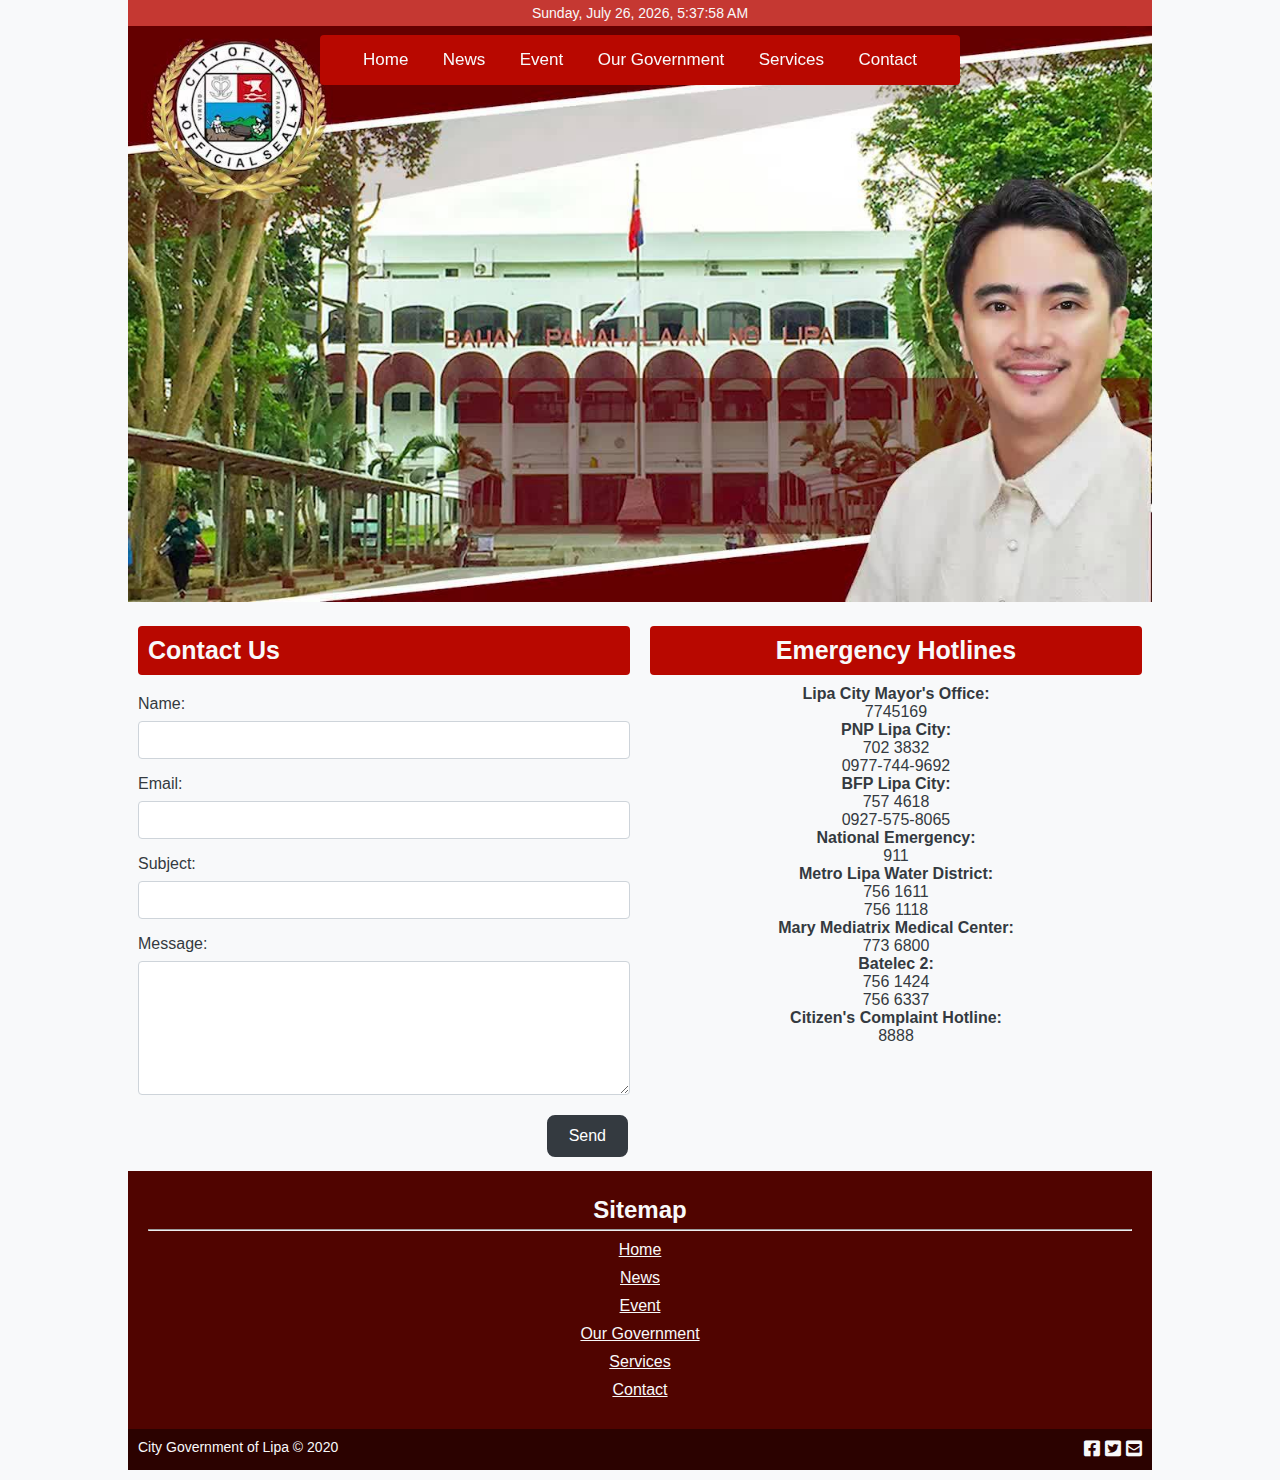
==== links/contact.html @ dfe01fde "first commit" ====
<!DOCTYPE html>
<html lang="en">
<head>
  <meta charset="UTF-8">
  <meta name="viewport" content="width=device-width, initial-scale=1.0">
  <title>Lipa City – Official Website</title>
  <link rel="stylesheet" href="../static/styles/contact.css">
  <link rel="stylesheet" href="../static/styles/fontawesome-free-5.15.1-web/css/all.min.css">
</head>
<body onload="startTime()">
  <div class="container">
    <header>
      <div id="date">
      </div>
      <div class="topnav" id="navbar">
        <a href="../index.html">Home</a>
        <a href="news.html">News</a>
        <a href="event.html">Event</a>
        <a href="government.html">Our Government</a>
        <a href="services.html">Services</a>
        <a href="#date">Contact</a>
        <a href="javascript:void(0);" class="icon" onclick="dropdown()">
          <i class="fas fa-bars"></i>
        </a>
      </div>
      <img src="../static/images/header.jpg" alt="header" width="100%">
    </header>
    <main>
    <article class="flex-container">
      <section style="flex: 50%;">
          <header>Contact Us</header>
          <form style="padding: 10px;">
            <div class="form-group">
              <label for="name">Name:</label>
              <input type="text" class="form-control" id="name">
            </div>
            <div class="form-group">
              <label for="email">Email:</label>
              <input type="email" class="form-control" id="email">
            </div>
            <div class="form-group">
              <label for="subject">Subject:</label>
              <input type="text" class="form-control" id="subject">
            </div>
            <div class="form-group">
              <label for="message">Message:</label>
              <textarea class="form-control" rows="5" id="message"></textarea>
            </div>
            <div style="text-align: right;">
              <button class="button btn-dark">Send</button>
            </div>
          </form>

      </section>
      <section style="flex: 50%;text-align: center;">
        <header>Emergency Hotlines</header>
        <div>
          <strong>Lipa City Mayor's Office:</strong><br>
          7745169
        </div>
        <div>
          <strong>PNP Lipa City:</strong><br>
          702 3832<br>
          0977-744-9692
        </div>
        <div>
          <strong>BFP Lipa City:</strong><br>
          757 4618<br>
          0927-575-8065
        </div>
        <div>
          <strong>National Emergency:</strong><br>
          911
        </div>
        <div>
          <strong>Metro Lipa Water District:</strong><br>
          756 1611<br>
          756 1118
        </div>
        <div>
          <strong>Mary Mediatrix Medical Center:</strong><br>
          773 6800
        </div>
        <div>
          <strong>Batelec 2:</strong><br>
          756 1424<br>
          756 6337
        </div>
        <div>
          <strong>Citizen's Complaint Hotline:</strong><br>
          8888
        </div>
      </section>      
    </article>
    <footer>
      <div class="flex-container">
        <section>
          <h2 style="text-align: center;margin: 5px 0;">Sitemap</h2>
          <hr>
          <div style="text-align: center;">
            <a href="../index.html">Home</a>
            <a href="news.html">News</a>
            <a href="event.html">Event</a>
            <a href="government.html">Our Government</a>
            <a href="services.html">Services</a>
            <a href="#date">Contact</a>  
          </div>
        </section>

      </div>
      <div id="copyright" style="display: flex;">
        <div style="flex:70%;">
          City Government of Lipa &copy; 2020
        </div>
        <div style="flex: 30%;text-align: right;font-size: 18px;">
          <i class="fab fa-facebook-square"></i>
          <i class="fab fa-twitter-square"></i>
          <i class="fas fa-envelope-square"></i>
        </div>
      </div>
    </footer>

  </main>
</div>
<script src="../static/scripts/main.js"></script>
<script src="../static/scripts/header-date.js"></script>
</body>
</html>
---- static/styles/contact.css ----
*{
  box-sizing: border-box;
  margin: 0;
  padding: 0;
  font-family: Arial, Helvetica, sans-serif;
  color: #343a40;
}
html {
scroll-behavior: smooth;
}
body{
background-color: #f8f9fa;
}
u{
  cursor: pointer;
}
u:hover{
  color: rgb(184, 8, 0);
}
.container{
max-width: 80%;
margin: auto;
}

#date{
background-color: rgba(184, 8, 0, 0.8);
color: #f8f9fa;
padding: 5px;
text-align: center;
font-size: 14px;
}

#navbar {
overflow: hidden;
background-color:rgba(184, 8, 0, 1);
position: fixed;
top: 35px;
width: 50%;
display: block;
transition: top 0.3s;
margin: 0 15%;
z-index: 1;
text-align: center;
border-radius: 4px;
}
#navbar a {
display: inline-block;
color: #f8f9fa;
padding: 15px;
text-decoration: none;
font-size: 17px;
}
#navbar a:hover:not(.icon) {
background-color:rgb(131, 9, 3);
color: #f8f9fa;
}

#navbar a:active {
background-color:rgb(131, 9, 3);
color: #f8f9fa;
}

#navbar .icon {
display: none;
}

#navbar .icon i{
color: #f8f9fa;
}

main{
padding: 10px 0;
}

.flex-container{
display: flex;
flex-direction: row;
}

article header{
  background-color: rgba(184, 8, 0,1);
  color: #f8f9fa;
  font-size: 25px;
  font-weight: 600;
  padding: 10px;
  border-radius: 4px;
  margin: 10px;
}

footer{
  background-color: rgb(80, 4, 0);
}
footer *{
color: #f8f9fa;
}
footer section{
flex: 33.33%;
padding: 20px;
}

footer a{
display: block;
margin: 10px 0;
}

.form-group {
margin-bottom: 5px;
}


.form-control {
  display: block;
  width: 100%;
  height: calc(1.5em + 0.75rem + 2px);
  padding: 0.375rem 0.75rem;
  font-size: 1rem;
  font-weight: 400;
  line-height: 1.5;
  color: #495057;
  background-color: #fff;
  background-clip: padding-box;
  border: 1px solid #ced4da;
  border-radius: 0.25rem;
  transition: border-color 0.15s ease-in-out, box-shadow 0.15s ease-in-out;
  margin: 0.5em 0 1em 0;
}

.form-control:focus {
  color: #495057;
  background-color: #fff;
  outline: 0;
}
textarea.form-control {
height: auto;
}

textarea{
resize: vertical;
}

.button {
  color: white;
  padding: 10px 20px;
  text-align: center;
  text-decoration: none;
  display: inline-block;
  font-size: 16px;
  margin: 4px 2px;
  transition-duration: 0.4s;
  cursor: pointer;
  border-radius: 8px;
  outline:none;
}
.btn-dark {
  background-color: #343a40;
  color: #fff;
  border: 2px solid #343a40;
}

.btn-dark:hover {
  background-color: #23272b;
  border-color:#1d2124
}

.btn-dark:focus{
    box-shadow:0 0 0 .2rem rgba(82,88,93,.5)
}

#hotlines div{
margin: 10px 0;
}

#copyright{
background-color: rgb(43, 2, 0);
padding: 10px;
font-size: 14px;
}

@media screen and (max-width: 1170px) {
#navbar {
  text-align: left;
}
#navbar a:not(:first-child) {
  display: none;
}
#navbar a.icon {
  float: right;
  display: block;
}
#navbar.responsive {
  position: fixed;
  top: 35px;
}
#navbar.responsive .icon {
  position: absolute;
  right: 0;
  top: 0;
}
#navbar.responsive a {
  float: none;
  display: block;
  text-align: left;
}
.image-service{
  flex: 50%;
  text-align: center;
}

.description-service{
  text-align: justify;
  flex: 50%;
}
article{

  padding-bottom: 20px;
}

}
@media screen and (max-width: 850px) {

.flex-container{
  flex-direction: column;
}
.description-service{
  padding: 0 30px;
}
.description-header{
  margin: 15px 0;
}

}

@media screen and (max-width: 720px) {
.container {
  max-width: 100%;
}
#navbar {
  width: 70%;
  text-align: left;
}

.flex-container{
  flex-direction: column;
}

footer section{
  padding: 10px 20px;
}
}
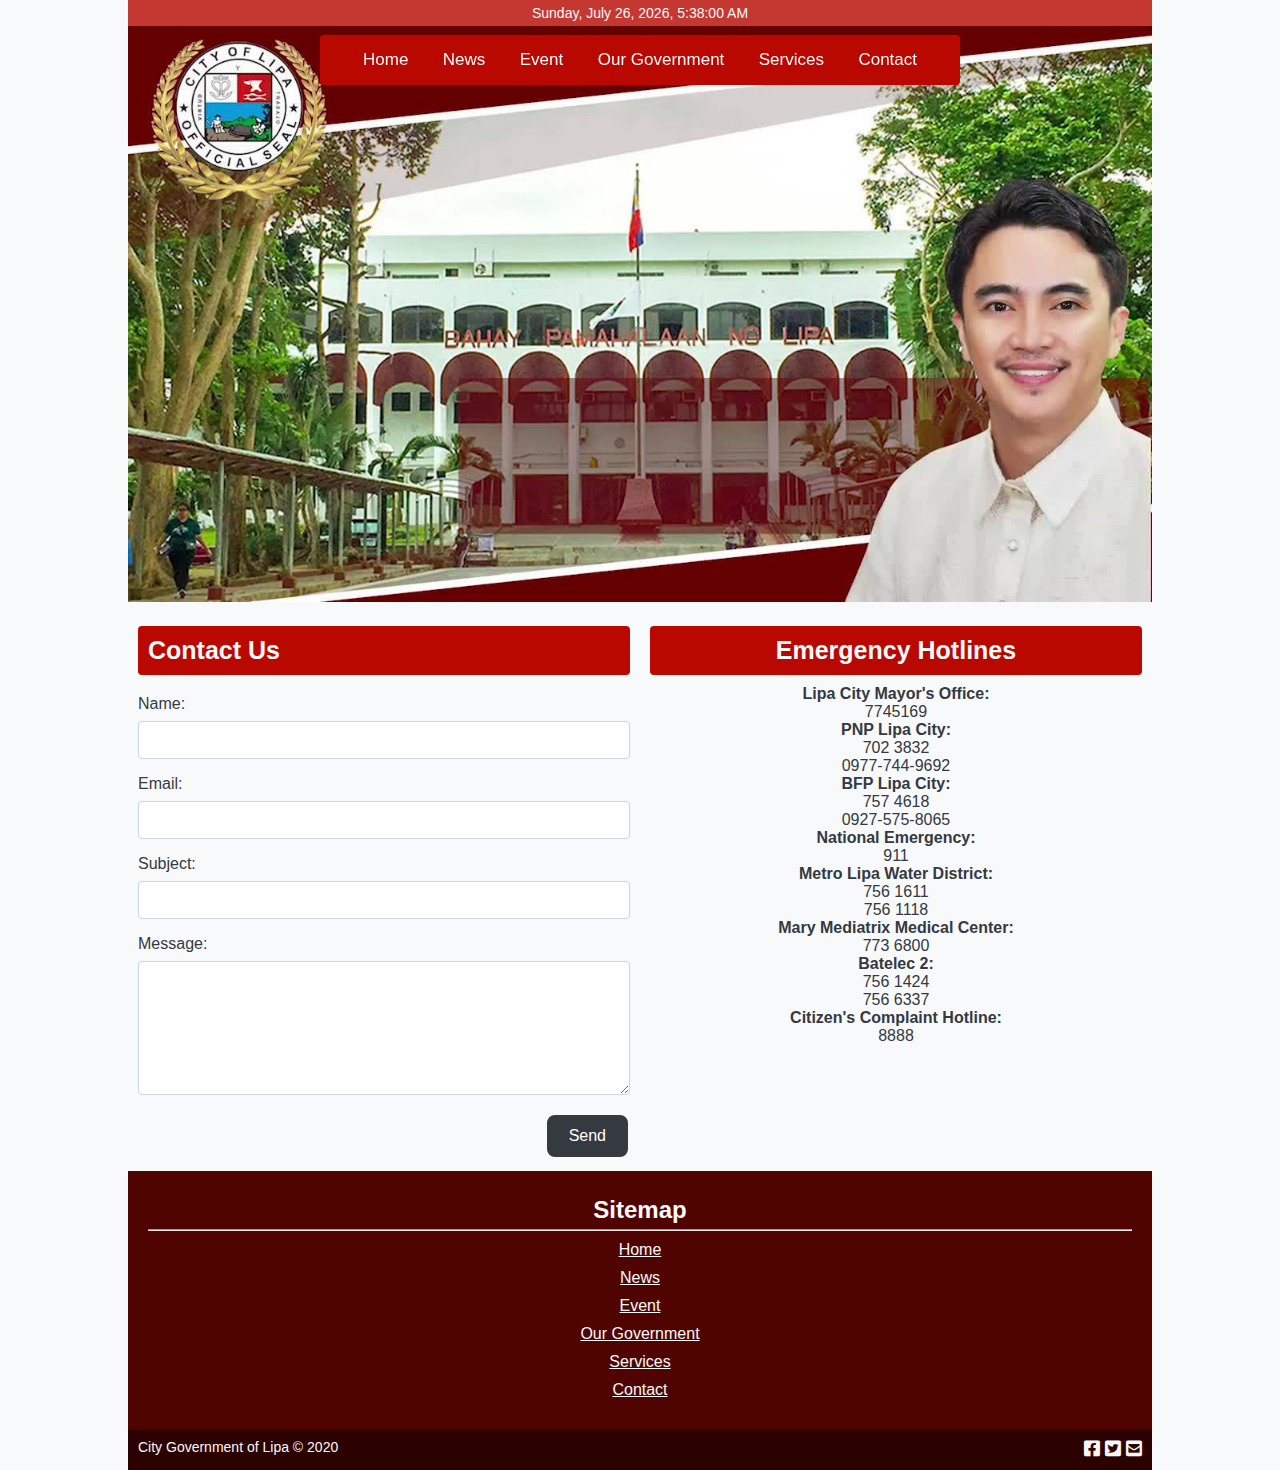
==== commit 625b3748: "final changes" ====
--- a/links/contact.html
+++ b/links/contact.html
@@ -25,7 +25,7 @@
       </div>
       <img src="../static/images/header.jpg" alt="header" width="100%">
     </header>
-    <main>
+    <main style="padding-bottom: 0;">
     <article class="flex-container">
       <section style="flex: 50%;">
           <header>Contact Us</header>
